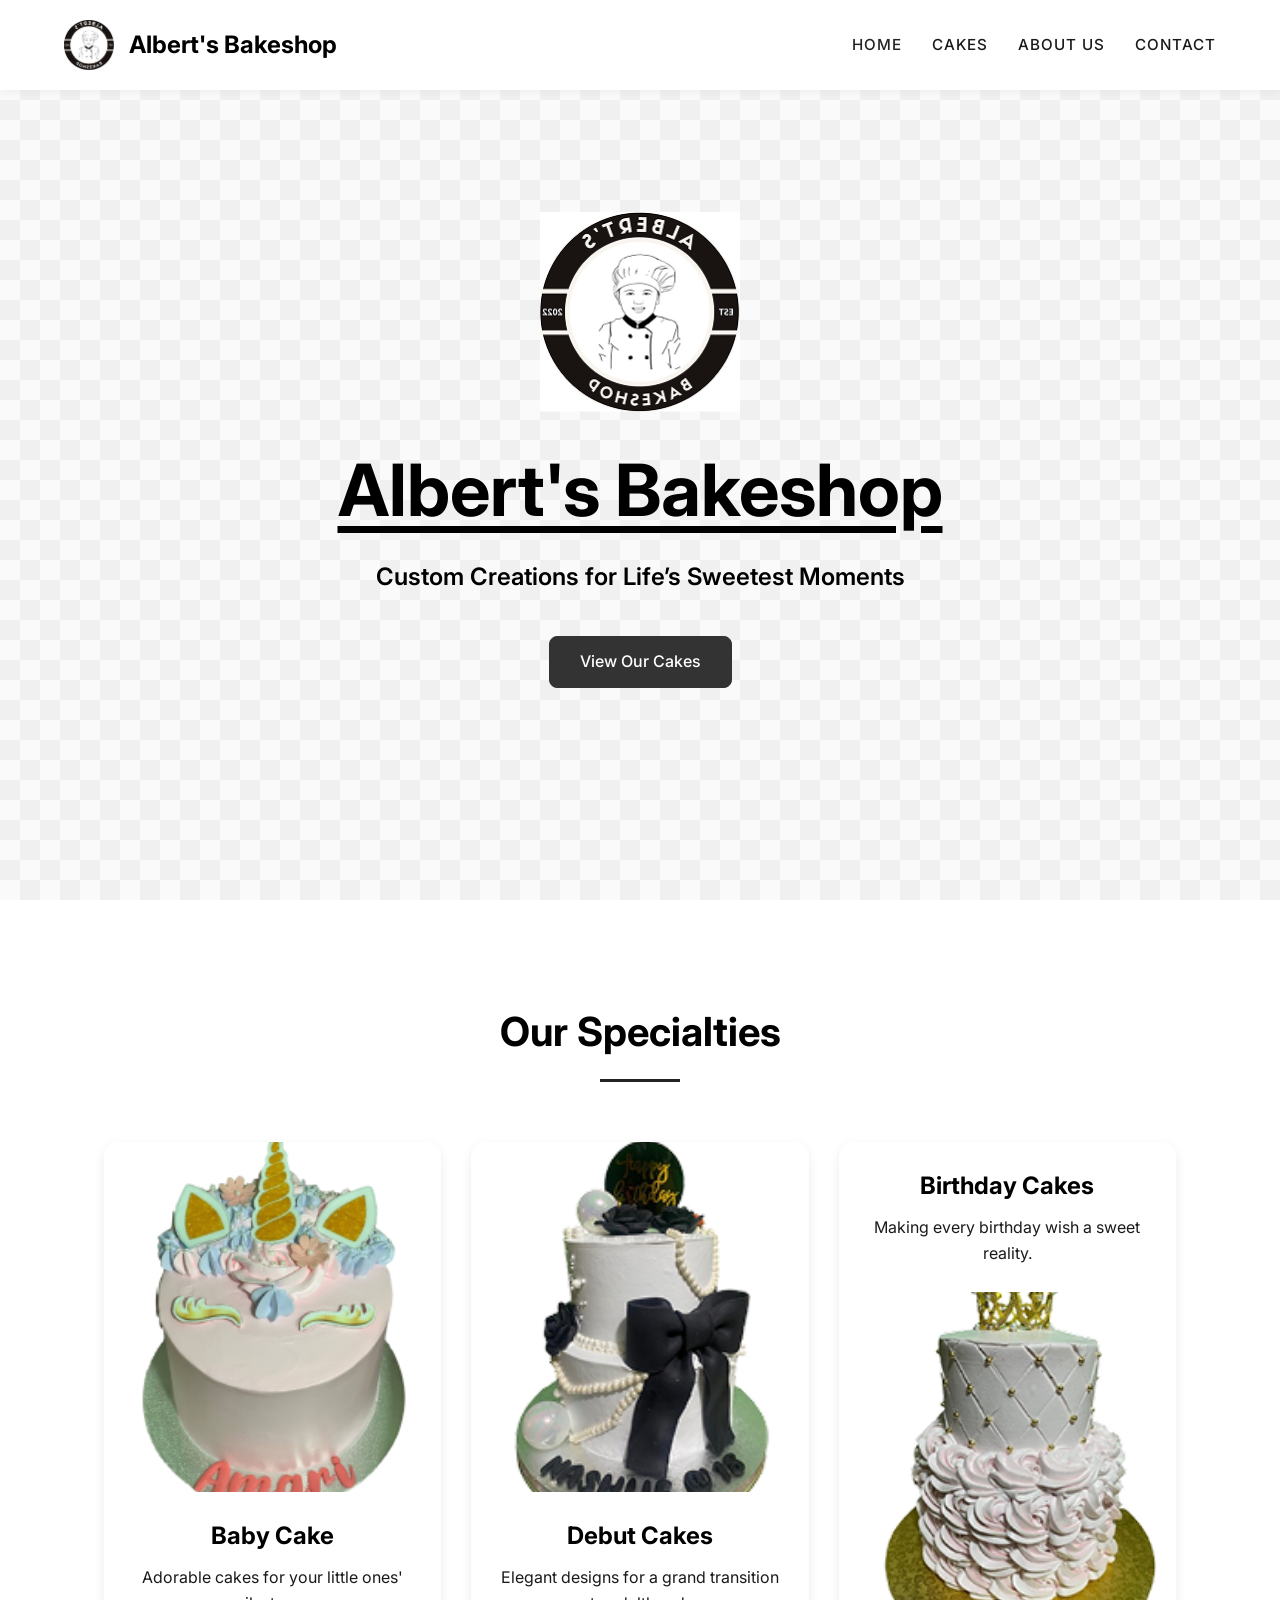
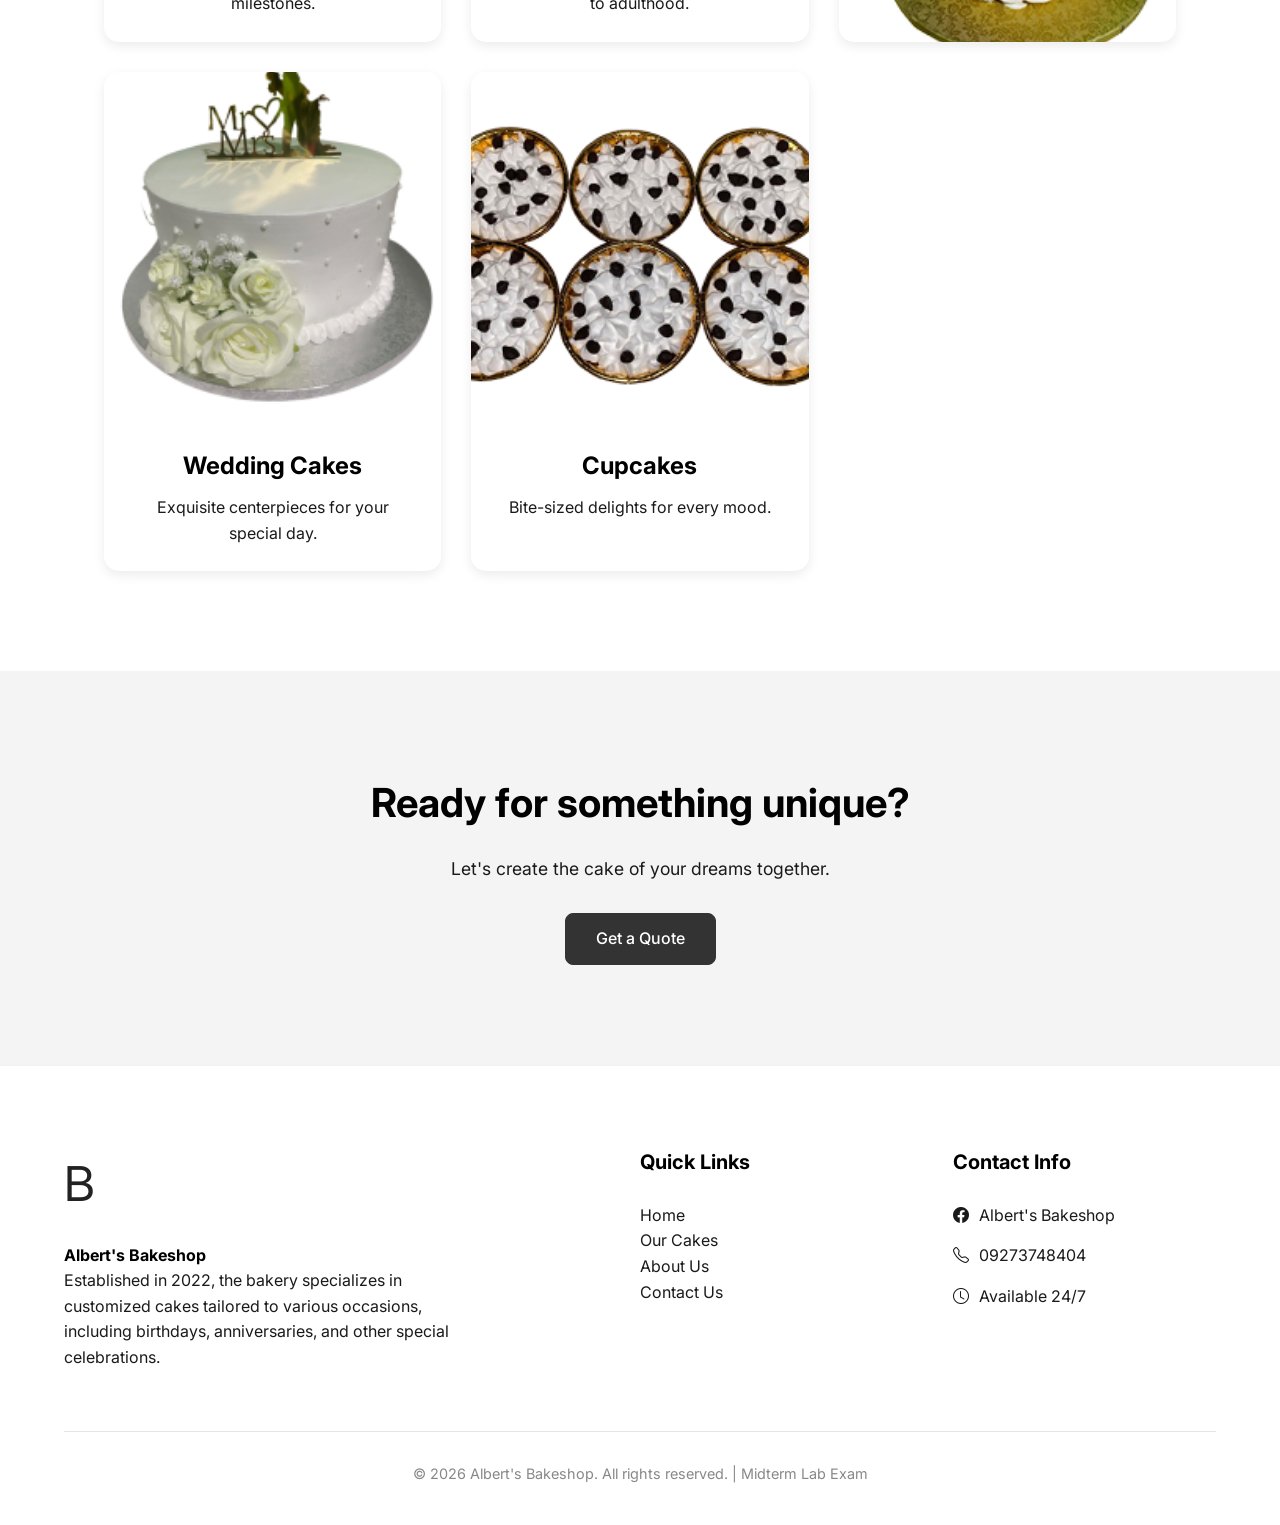
==== index.html @ 5f10657a "Complete Midterm Lab Project for Albert's Bakeshop" ====
<!DOCTYPE html>
<html lang="en">
<head>
    <meta charset="UTF-8">
    <meta name="viewport" content="width=device-width, initial-scale=1.0">
    <title>Albert's Bakeshop | Custom Creations for Life’s Sweetest Moments</title>
    <meta name="description" content="Customized cakes tailored to your celebrations. Birthdays, anniversaries, weddings, and more.">
    <!-- Google Fonts -->
    <link rel="preconnect" href="https://fonts.googleapis.com">
    <link rel="preconnect" href="https://fonts.gstatic.com" crossorigin>
    <link href="https://fonts.googleapis.com/css2?family=Inter:wght@400;500;600&family=Playfair+Display:ital,wght@0,700;1,700&display=swap" rel="stylesheet">
    <!-- Bootstrap Icons (Optional for UI) -->
    <link rel="stylesheet" href="https://cdn.jsdelivr.net/npm/bootstrap-icons@1.11.1/font/bootstrap-icons.css">
    <link rel="stylesheet" href="css/style.css">
</head>
<body>

    <header>
        <div class="logo-container">
            <img src="assets/logo.png" alt="Albert's Bakeshop Logo">
            <span class="logo-text">Albert's Bakeshop</span>
        </div>
        <nav id="nav-menu">
            <ul>
                <li><a href="index.html" class="active">Home</a></li>
                <li><a href="products.html">Cakes</a></li>
                <li><a href="about.html">About Us</a></li>
                <li><a href="contact.html">Contact</a></li>
            </ul>
        </nav>
        <div class="mobile-menu-btn" id="menu-toggle">
            <i class="bi bi-list"></i>
        </div>
    </header>

    <main>
        <!-- Hero Section -->
        <section class="hero">
            <img src="assets/logo.png" alt="Albert's Bakeshop Logo" class="hero-logo">
            <h1>Albert's Bakeshop</h1>
            <p>Custom Creations for Life’s Sweetest Moments</p>
            <div class="btn-group">
                <a href="products.html" class="btn btn-primary">View Our Cakes</a>
            </div>
        </section>

        <!-- Product Categories -->
        <section class="container" id="products">
            <div class="section-title">
                <h2>Our Specialties</h2>
                <div class="underline"></div>
            </div>
            
            <div class="product-grid">
                <!-- Baby Cake -->
                <div class="product-card">
                    <div class="product-image">
                        <img src="assets/cake/baby.png" alt="Baby Cake - Unicorn Themed">
                    </div>
                    <div class="product-info">
                        <h3>Baby Cake</h3>
                        <p>Adorable cakes for your little ones' milestones.</p>
                    </div>
                </div>

                <!-- Debut cakes -->
                <div class="product-card">
                    <div class="product-image">
                        <img src="assets/cake/debut.png" alt="Debut Cakes - Tiered with Bow">
                    </div>
                    <div class="product-info">
                        <h3>Debut Cakes</h3>
                        <p>Elegant designs for a grand transition to adulthood.</p>
                    </div>
                </div>

                <!-- Birthday cake -->
                <div class="product-card">
                    <div class="product-info">
                        <h3>Birthday Cakes</h3>
                        <p>Making every birthday wish a sweet reality.</p>
                    </div>
                    <div class="product-image">
                        <img src="assets/cake/birthday.png" alt="Birthday Cake - Ruffled with Crown">
                    </div>
                </div>

                <!-- Wedding cakes -->
                <div class="product-card">
                    <div class="product-image">
                        <img src="assets/cake/wedding.png" alt="Wedding Cakes - Floral Decorations">
                    </div>
                    <div class="product-info">
                        <h3>Wedding Cakes</h3>
                        <p>Exquisite centerpieces for your special day.</p>
                    </div>
                </div>

                <!-- Cupcakes -->
                <div class="product-card">
                    <div class="product-image">
                        <img src="assets/cake/cupcake.png" alt="Assorted Cupcakes">
                    </div>
                    <div class="product-info">
                        <h3>Cupcakes</h3>
                        <p>Bite-sized delights for every mood.</p>
                    </div>
                </div>
            </div>
        </section>

        <!-- CTA Section -->
        <section style="background-color: var(--primary-light); text-align: center;">
            <div class="container">
                <h2 style="font-size: 2.5rem; margin-bottom: 20px;">Ready for something unique?</h2>
                <p style="margin-bottom: 30px; font-size: 1.1rem; color: var(--text);">Let's create the cake of your dreams together.</p>
                <a href="contact.html" class="btn btn-primary">Get a Quote</a>
            </div>
        </section>
    </main>

    <footer>
        <div class="container footer-content">
            <div class="footer-about">
                <div class="footer-logo-b">B</div>
                <h4>Albert's Bakeshop</h4>
                <p>Established in 2022, the bakery specializes in customized cakes tailored to various occasions, including birthdays, anniversaries, and other special celebrations.</p>
            </div>
            
            <div class="footer-links">
                <h4>Quick Links</h4>
                <ul>
                    <li><a href="index.html">Home</a></li>
                    <li><a href="products.html">Our Cakes</a></li>
                    <li><a href="about.html">About Us</a></li>
                    <li><a href="contact.html">Contact Us</a></li>
                </ul>
            </div>

            <div class="footer-contact">
                <h4>Contact Info</h4>
                <p><i class="bi bi-facebook"></i> Albert's Bakeshop</p>
                <p><i class="bi bi-telephone"></i> 09273748404</p>
                <p><i class="bi bi-clock"></i> Available 24/7</p>
            </div>
        </div>
        <div class="copyright">
            &copy; 2026 Albert's Bakeshop. All rights reserved. | Midterm Lab Exam
        </div>
    </footer>

    <script src="js/main.js"></script>
</body>
</html>
---- css/style.css ----
/* Design System & Root Variables */
:root {
    --primary: #222222; /* Black/Dark Gray */
    --primary-light: #f4f4f4; /* Light Gray */
    --accent: #e0e0e0;
    --accent-dark: #333333;
    --dark: #000000;
    --text: #1a1a1a;
    --white: #ffffff;
    --bg-light: #ffffff;
    --transition: all 0.2s ease;
    --shadow: 0 4px 12px rgba(0, 0, 0, 0.08);
    --font-heading: 'Inter', sans-serif;
    --font-body: 'Inter', sans-serif;
}

/* Base Styles */
* {
    margin: 0;
    padding: 0;
    box-sizing: border-box;
}

html {
    scroll-behavior: smooth;
}

body {
    font-family: var(--font-body);
    color: var(--text);
    background-color: var(--white);
    line-height: 1.6;
    overflow-x: hidden;
}

h1, h2, h3, h4 {
    font-family: var(--font-heading);
    color: var(--dark);
    font-weight: 700;
}

a {
    text-decoration: none;
    color: inherit;
    transition: var(--transition);
}

ul {
    list-style: none;
}

img {
    max-width: 100%;
    display: block;
}

section {
    padding: 100px 5%;
}

.container {
    max-width: 1200px;
    margin: 0 auto;
}

/* Header & Navigation */
header {
    position: fixed;
    top: 0;
    left: 0;
    width: 100%;
    padding: 20px 5%;
    background: rgba(255, 255, 255, 0.95);
    backdrop-filter: blur(10px);
    z-index: 1000;
    display: flex;
    justify-content: space-between;
    align-items: center;
    box-shadow: 0 2px 10px rgba(0,0,0,0.05);
}

.logo-container {
    display: flex;
    align-items: center;
    gap: 15px;
}

.logo-container img {
    height: 50px;
    width: 50px;
    object-fit: contain;
}

.logo-text {
    font-family: var(--font-heading);
    font-size: 1.5rem;
    font-weight: 700;
    color: var(--dark);
}

nav ul {
    display: flex;
    gap: 30px;
}

nav ul li a {
    font-weight: 500;
    font-size: 0.95rem;
    text-transform: uppercase;
    letter-spacing: 1px;
    color: var(--text);
}

nav ul li a:hover,
nav ul li a.active {
    color: var(--primary);
}

.mobile-menu-btn {
    display: none;
    font-size: 1.5rem;
    cursor: pointer;
}

/* Hero Section */
.hero {
    height: 100vh;
    background-color: #fafafa;
    background-image: 
        linear-gradient(45deg, #f0f0f0 25%, transparent 25%), 
        linear-gradient(-45deg, #f0f0f0 25%, transparent 25%), 
        linear-gradient(45deg, transparent 75%, #f0f0f0 75%), 
        linear-gradient(-45deg, transparent 75%, #f0f0f0 75%);
    background-size: 40px 40px;
    background-position: 0 0, 0 20px, 20px -20px, -20px 0px;
    display: flex;
    flex-direction: column;
    justify-content: center;
    align-items: center;
    text-align: center;
    color: var(--dark);
    padding: 0 5%;
}

.hero-logo {
    width: 200px;
    margin-bottom: 20px;
}

.hero h1 {
    font-size: 4.5rem;
    color: var(--dark);
    margin-bottom: 10px;
    text-decoration: underline;
    text-underline-offset: 10px;
}

.hero p {
    font-size: 1.5rem;
    font-weight: 600;
    margin-bottom: 40px;
    max-width: 800px;
}

.btn-group {
    display: flex;
    gap: 15px;
}

.btn {
    padding: 12px 30px;
    border-radius: 8px;
    font-weight: 500;
    font-size: 1rem;
    transition: var(--transition);
    cursor: pointer;
    border: 1px solid #ccc;
    display: inline-block;
}

.btn-primary {
    background-color: #333;
    color: var(--white);
    border: 1px solid #333;
}

.btn-primary:hover {
    background-color: #000;
    transform: none;
}

.btn-outline {
    background-color: #f1f1f1;
    color: var(--dark);
    border: 1px solid #ccc;
}

.btn-outline:hover {
    background-color: #e5e5e5;
    transform: none;
}

/* Product Categories Grid */
.section-title {
    text-align: center;
    margin-bottom: 60px;
}

.section-title h2 {
    font-size: 2.5rem;
    margin-bottom: 15px;
}

.section-title .underline {
    width: 80px;
    height: 3px;
    background: var(--primary);
    margin: 0 auto;
}

.product-grid {
    display: grid;
    grid-template-columns: repeat(auto-fit, minmax(300px, 1fr));
    gap: 30px;
}

.product-card {
    background: var(--white);
    border-radius: 15px;
    overflow: hidden;
    box-shadow: var(--shadow);
    transition: var(--transition);
}

.product-card:hover {
    transform: translateY(-10px);
}

.product-image {
    height: 350px;
    overflow: hidden;
}

.product-image img {
    width: 100%;
    height: 100%;
    object-fit: cover;
    transition: var(--transition);
}

.product-card:hover .product-image img {
    transform: scale(1.1);
}

.product-info {
    padding: 25px;
    text-align: center;
}

.product-info h3 {
    font-size: 1.5rem;
    margin-bottom: 10px;
}

/* Footer Styles */
footer {
    background-color: var(--bg-light);
    padding: 80px 5% 40px;
    border-top: 1px solid rgba(0,0,0,0.05);
}

.footer-content {
    display: grid;
    grid-template-columns: 2fr 1fr 1fr;
    gap: 50px;
    margin-bottom: 60px;
}

.footer-about .footer-logo-b {
    font-family: var(--font-heading);
    font-size: 3rem;
    color: var(--primary);
    margin-bottom: 20px;
}

.footer-about p {
    color: var(--text);
    max-width: 400px;
}

.footer-links h4,
.footer-contact h4 {
    margin-bottom: 25px;
    font-size: 1.25rem;
}

.footer-contact p {
    margin-bottom: 15px;
    display: flex;
    align-items: center;
    gap: 10px;
}

.copyright {
    text-align: center;
    padding-top: 30px;
    border-top: 1px solid rgba(0,0,0,0.1);
    font-size: 0.9rem;
    color: #888;
}

/* Responsive Design */
@media (max-width: 992px) {
    .hero h1 { font-size: 3rem; }
    .footer-content { grid-template-columns: 1fr 1fr; }
}

@media (max-width: 768px) {
    header { padding: 15px 5%; }
    nav { display: none; }
    .mobile-menu-btn { display: block; }
    .hero h1 { font-size: 2.5rem; }
    .footer-content { grid-template-columns: 1fr; }
    section { padding: 60px 5%; }
}
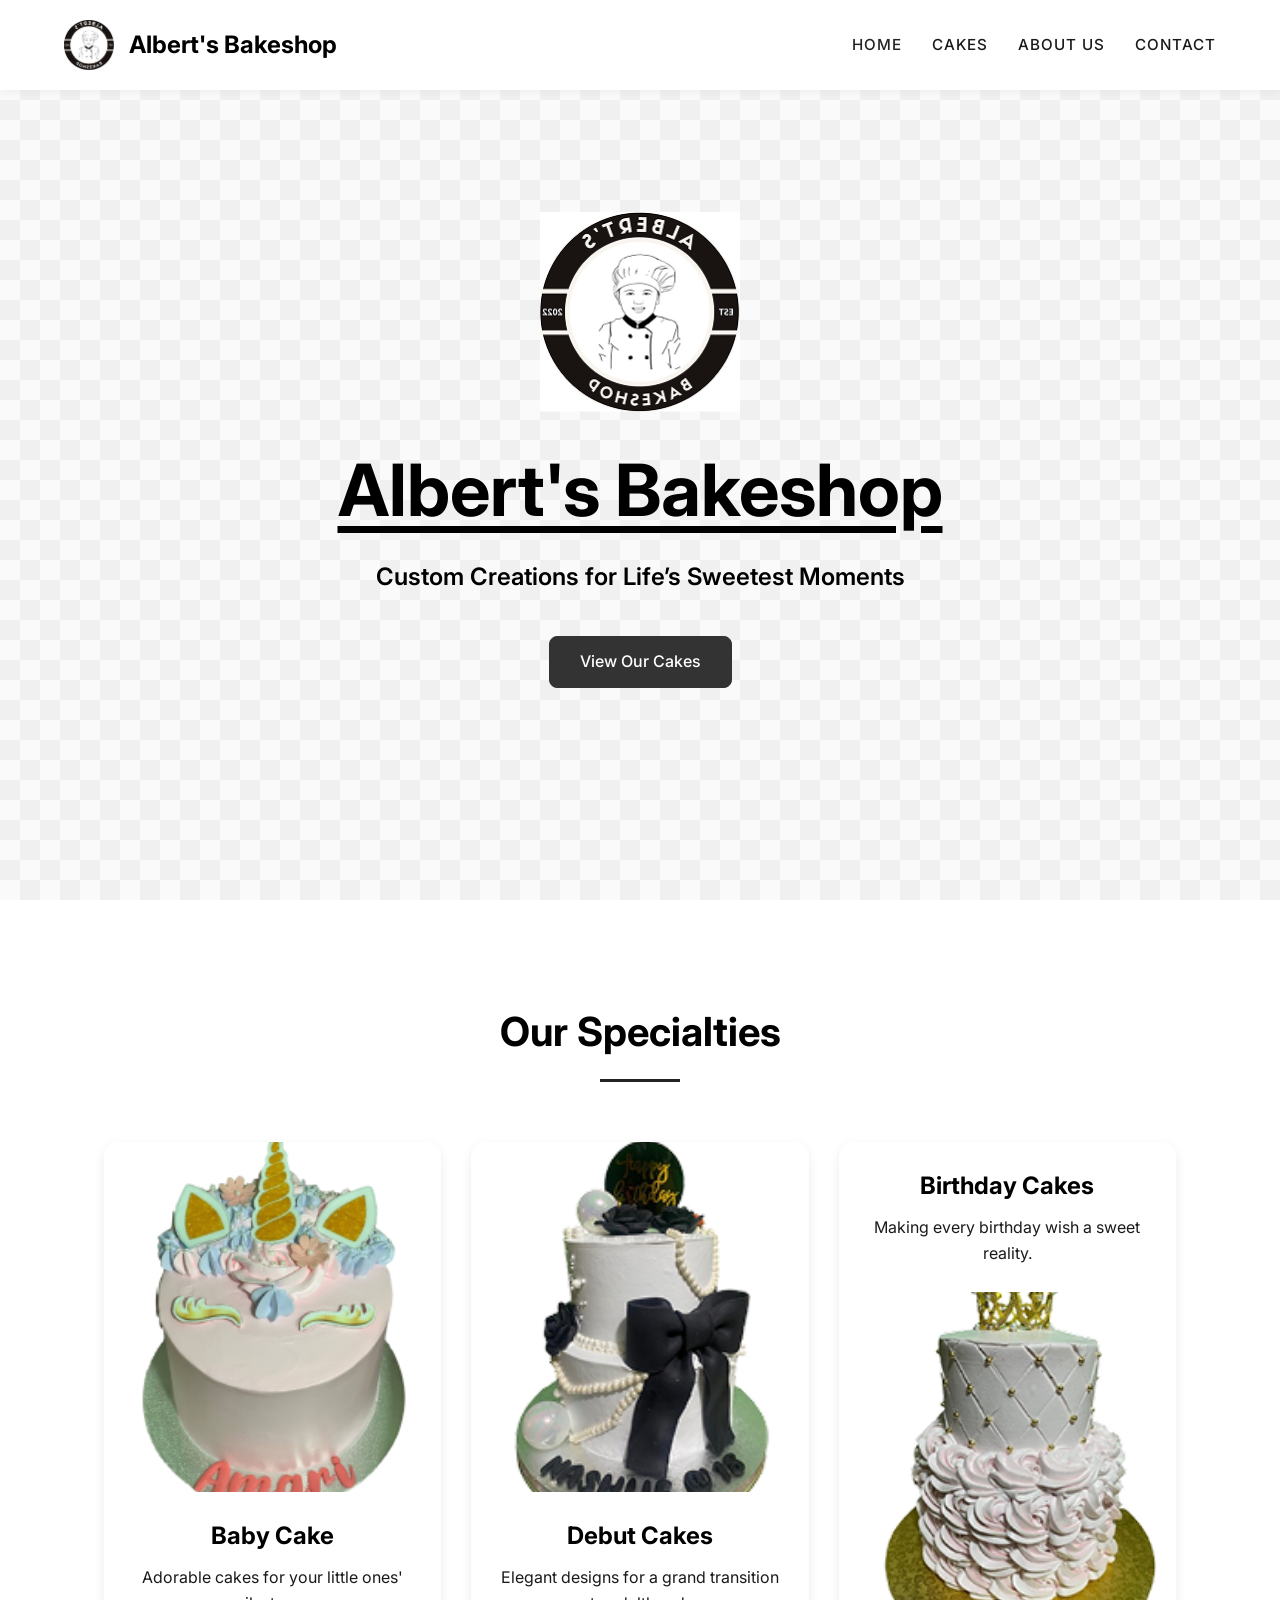
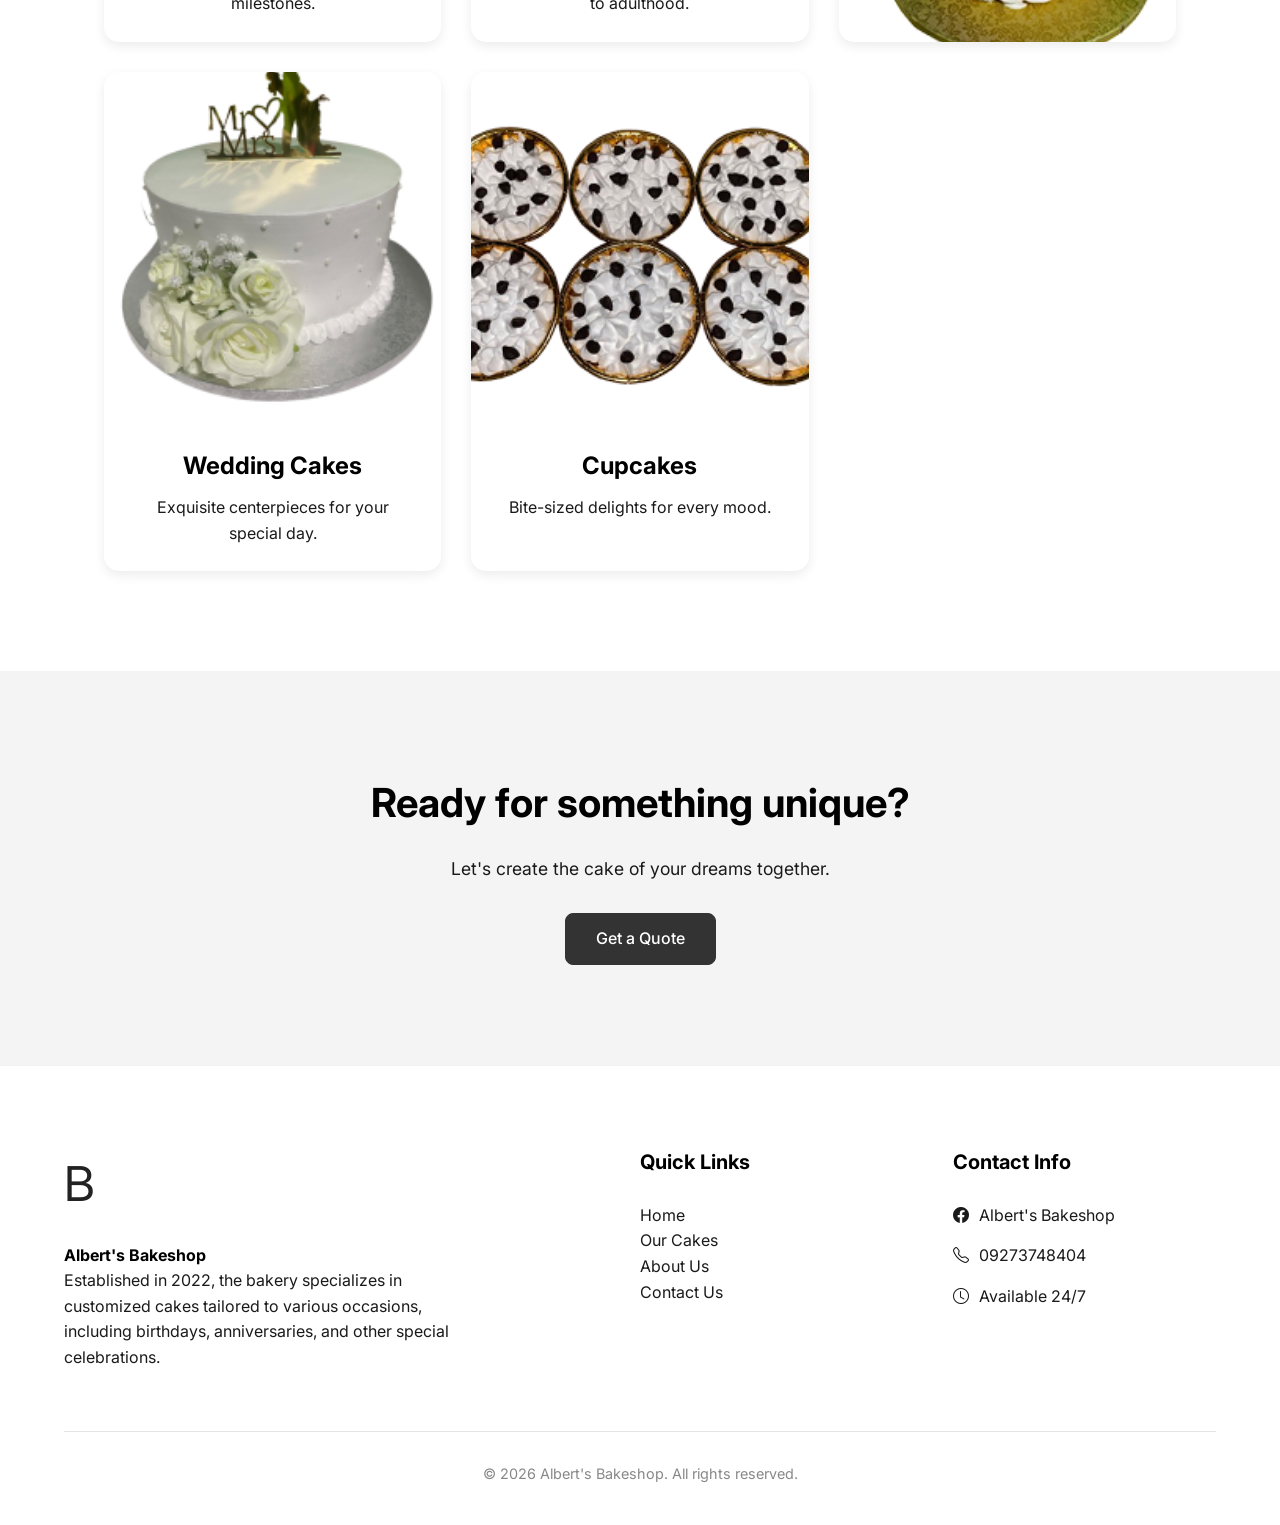
==== commit e53f4245: "Update index.html" ====
--- a/index.html
+++ b/index.html
@@ -145,7 +145,7 @@
             </div>
         </div>
         <div class="copyright">
-            &copy; 2026 Albert's Bakeshop. All rights reserved. | Midterm Lab Exam
+            &copy; 2026 Albert's Bakeshop. All rights reserved.
         </div>
     </footer>
 
